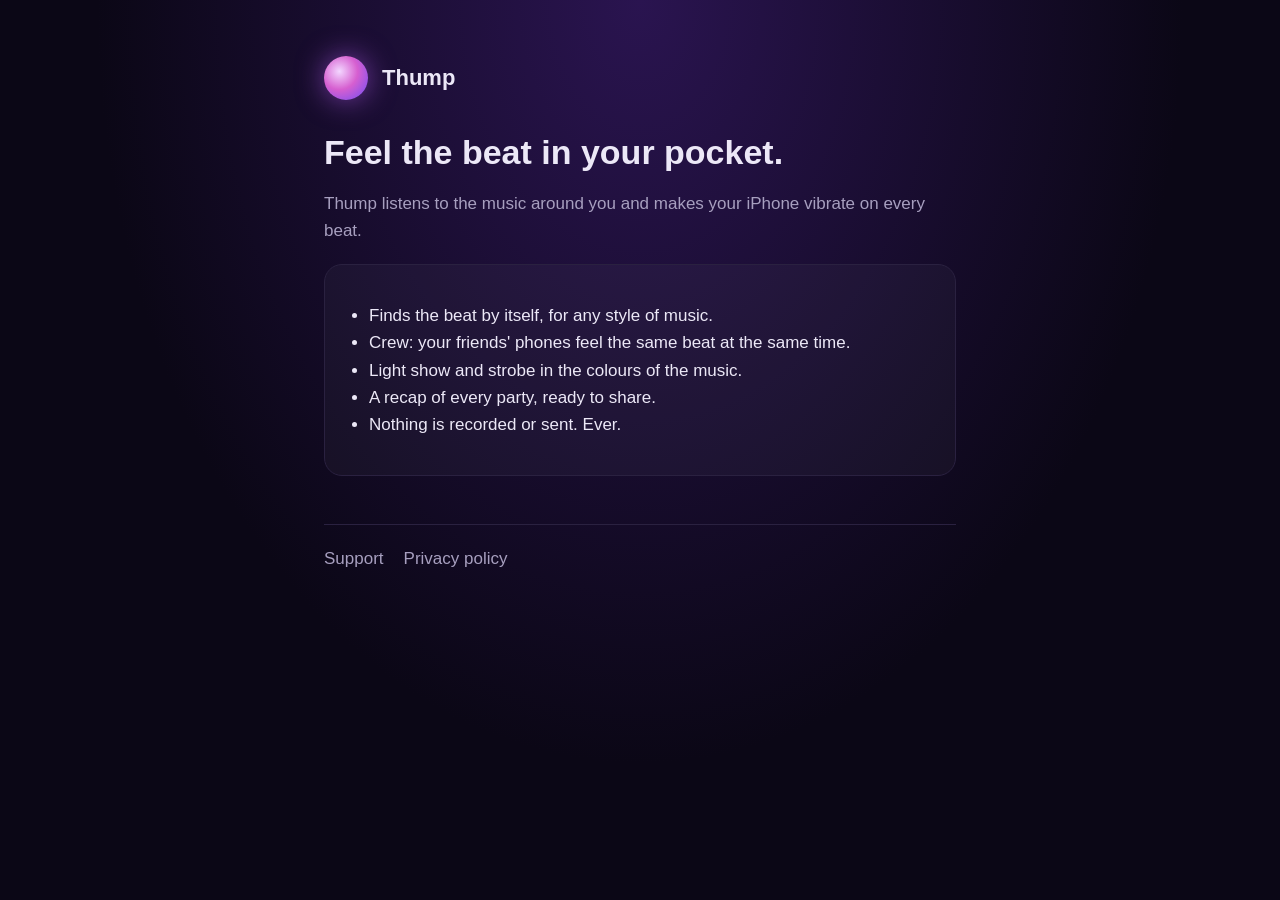
==== index.html @ 6106a5f8 "Thump website: home, privacy policy, support Co-Authored-By: Claude Opus 5.5 <noreply@anthropic.com>" ====
<!DOCTYPE html>
<html lang="en">
<head>
  <meta charset="utf-8">
  <meta name="viewport" content="width=device-width, initial-scale=1">
  <title>Thump · Feel the beat</title>
  <link rel="stylesheet" href="style.css">
</head>
<body>
<main>
  <header><div class="logo"></div><a href="index.html">Thump</a></header>

  <h1>Feel the beat in your pocket.</h1>
  <p class="muted">Thump listens to the music around you and makes your iPhone vibrate on every beat.</p>

  <div class="card">
    <ul>
      <li>Finds the beat by itself, for any style of music.</li>
      <li>Crew: your friends' phones feel the same beat at the same time.</li>
      <li>Light show and strobe in the colours of the music.</li>
      <li>A recap of every party, ready to share.</li>
      <li>Nothing is recorded or sent. Ever.</li>
    </ul>
  </div>

  <nav><a href="support.html">Support</a><a href="privacy.html">Privacy policy</a></nav>
</main>
</body>
</html>
---- style.css ----
:root {
  color-scheme: dark;
  --bg: #0b0716;
  --text: #ece8f7;
  --muted: #a79fbf;
  --accent: #b59cff;
  --line: #2a2140;
}
* { box-sizing: border-box; }
body {
  margin: 0;
  background: radial-gradient(ellipse at top, #2a1450 0%, var(--bg) 60%) fixed;
  color: var(--text);
  font: 17px/1.6 -apple-system, BlinkMacSystemFont, "SF Pro Text", "Helvetica Neue", Arial, sans-serif;
}
main { max-width: 680px; margin: 0 auto; padding: 56px 24px 80px; }
header { display: flex; align-items: center; gap: 14px; margin-bottom: 32px; }
.logo {
  width: 44px; height: 44px; border-radius: 50%;
  background: radial-gradient(circle at 35% 35%, #f3d6ff, #d65fd0 45%, #6b4cf6 100%);
  box-shadow: 0 0 28px #b45cf099;
}
header a { color: var(--text); text-decoration: none; font-weight: 700; font-size: 22px; }
h1 { font-size: 34px; line-height: 1.2; margin: 0 0 8px; }
h2 { font-size: 20px; margin: 36px 0 8px; }
p, li { color: var(--text); }
.muted { color: var(--muted); }
a { color: var(--accent); }
ul { padding-left: 22px; }
.card {
  border: 1px solid var(--line); border-radius: 18px;
  padding: 20px 22px; margin: 20px 0; background: #ffffff08;
}
nav { margin-top: 48px; padding-top: 20px; border-top: 1px solid var(--line); display: flex; gap: 20px; flex-wrap: wrap; }
nav a { color: var(--muted); text-decoration: none; }
nav a:hover { color: var(--text); }
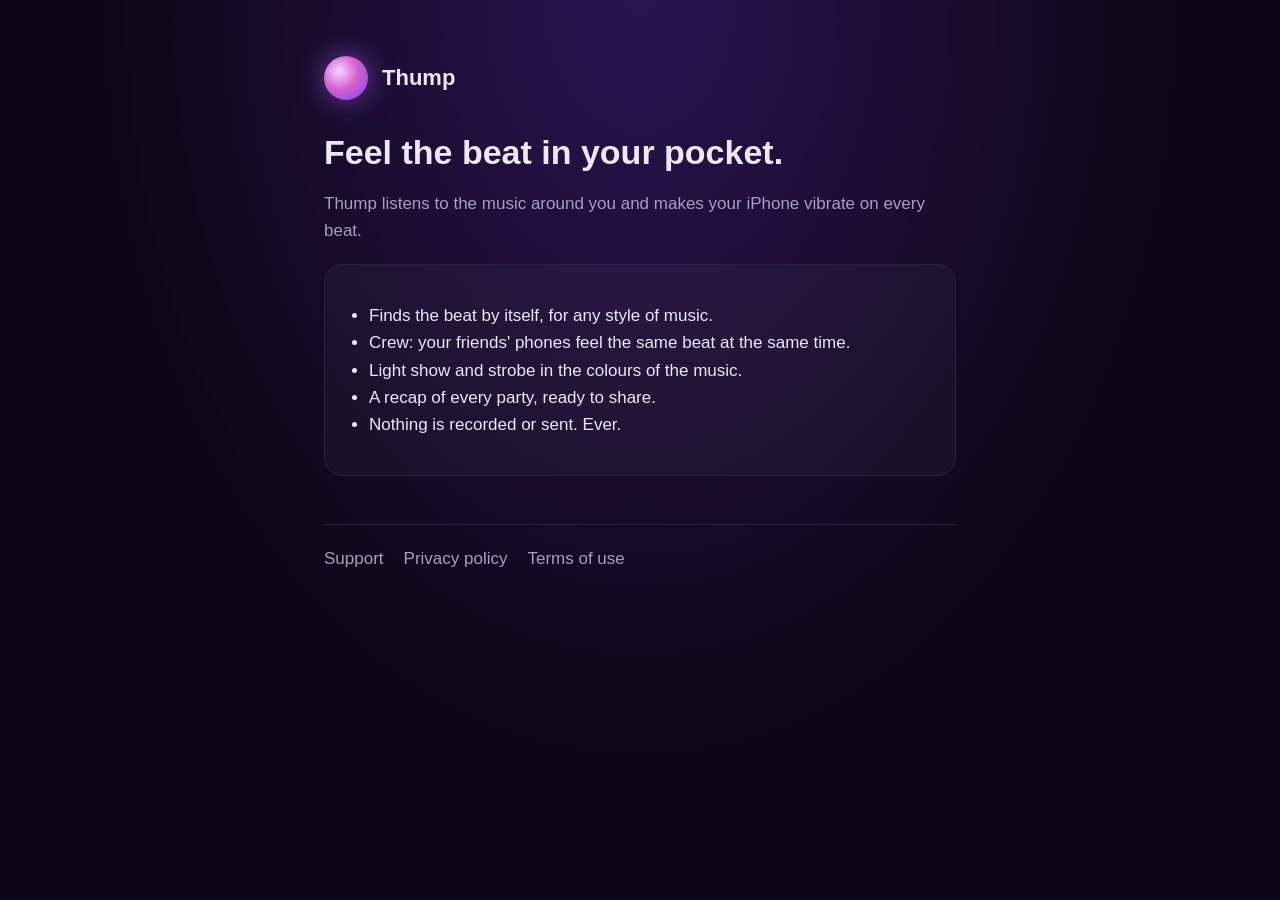
==== commit 756e38bc: "Add terms of use page Co-Authored-By: Claude Opus 5.5 <noreply@anthropic.com>" ====
--- a/index.html
+++ b/index.html
@@ -4,7 +4,7 @@
   <meta charset="utf-8">
   <meta name="viewport" content="width=device-width, initial-scale=1">
   <title>Thump · Feel the beat</title>
-  <link rel="stylesheet" href="style.css">
+  <link rel="stylesheet" href="style.css?v=2">
 </head>
 <body>
 <main>
@@ -23,7 +23,7 @@
     </ul>
   </div>
 
-  <nav><a href="support.html">Support</a><a href="privacy.html">Privacy policy</a></nav>
+  <nav><a href="support.html">Support</a><a href="privacy.html">Privacy policy</a><a href="terms.html">Terms of use</a></nav>
 </main>
 </body>
 </html>
--- a/style.css
+++ b/style.css
@@ -34,3 +34,36 @@
 nav { margin-top: 48px; padding-top: 20px; border-top: 1px solid var(--line); display: flex; gap: 20px; flex-wrap: wrap; }
 nav a { color: var(--muted); text-decoration: none; }
 nav a:hover { color: var(--text); }
+
+/* Hero with the glowing orb */
+.hero { text-align: center; padding: 8px 0 24px; }
+.orb {
+  width: 120px; height: 120px; margin: 0 auto 24px; border-radius: 50%;
+  background: radial-gradient(circle at 35% 30%, #f6e3ff 0%, #d65fd0 40%, #6b4cf6 80%);
+  box-shadow: 0 0 60px #b45cf0aa, 0 0 140px #6b4cf655;
+  animation: pulse 0.6s ease-in-out infinite alternate;
+}
+@keyframes pulse { from { transform: scale(0.96); } to { transform: scale(1.04); } }
+@media (prefers-reduced-motion: reduce) { .orb { animation: none; } }
+.button {
+  display: inline-block; margin-top: 12px; padding: 14px 28px; border-radius: 999px;
+  background: linear-gradient(135deg, #8f6bff, #d65fd0); color: white; font-weight: 600;
+  text-decoration: none; box-shadow: 0 8px 30px #b45cf055;
+}
+.button:hover { filter: brightness(1.1); }
+.hint { font-size: 14px; color: var(--muted); margin-top: 12px; }
+
+/* Fold-out questions */
+details {
+  border: 1px solid var(--line); border-radius: 18px; margin: 12px 0;
+  background: #ffffff08; transition: background 0.2s;
+}
+details[open] { background: #ffffff10; }
+summary {
+  cursor: pointer; list-style: none; padding: 18px 22px; font-weight: 600;
+  display: flex; justify-content: space-between; align-items: center; gap: 16px;
+}
+summary::-webkit-details-marker { display: none; }
+summary::after { content: "+"; color: var(--accent); font-size: 24px; font-weight: 400; transition: transform 0.2s; }
+details[open] summary::after { transform: rotate(45deg); }
+details p { margin: 0; padding: 0 22px 18px; color: var(--muted); }
